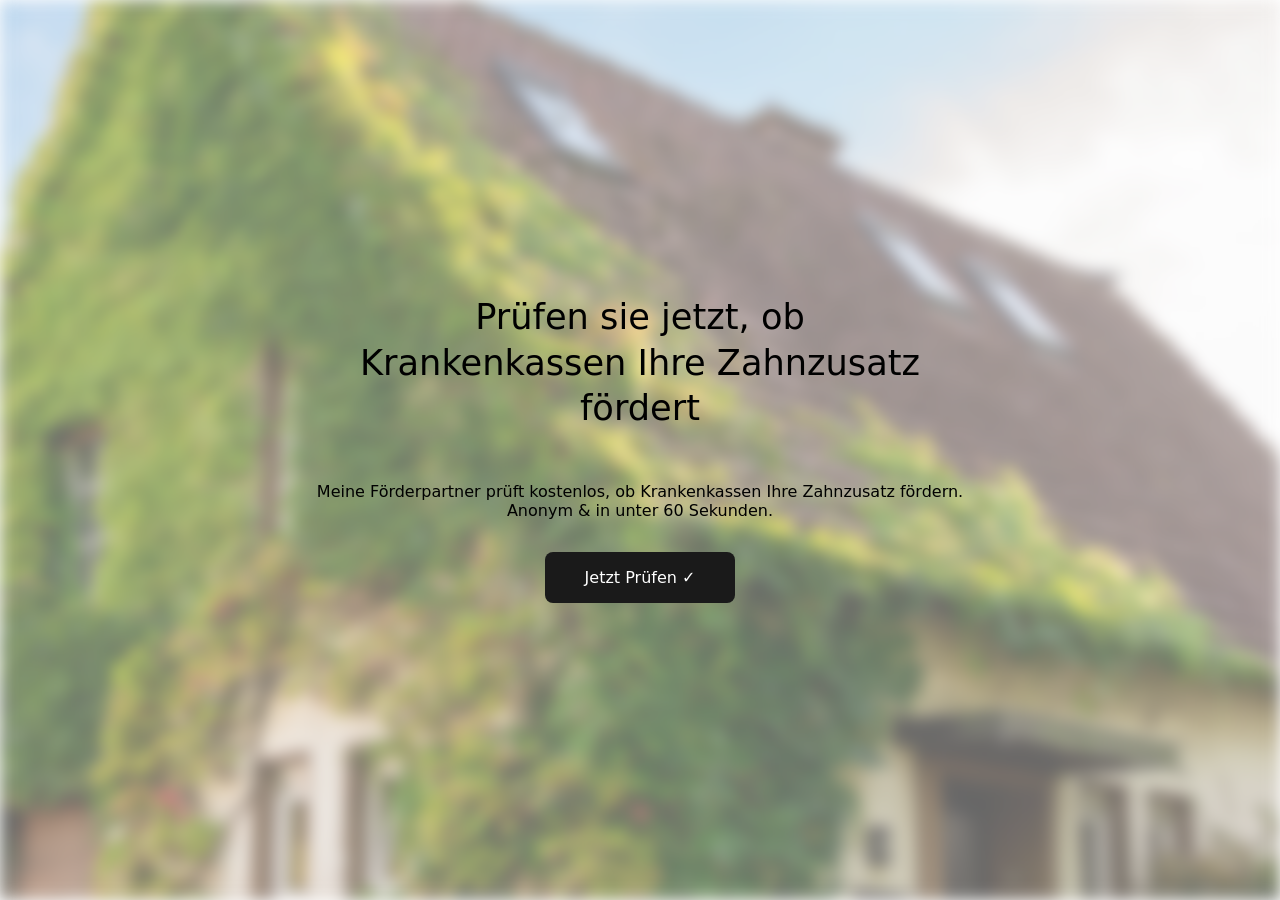
==== index.html @ b0352526 "Multiple Choice Checkbox code verkürzen und verschönern" ====
<!DOCTYPE html>
<html lang="de">
<head>
	<meta charset="UTF-8">
	<meta name="viewport" content="width=device-width, initial-scale=1.0">
	<title>Zahnversicherung</title>
	<link rel="stylesheet" href="style.css">
	<link rel="preload" href="public/HausHintergrund.jpg" as="image" type="image/jpeg">
	<script>
		window.addEventListener('DOMContentLoaded', () => {
			if(!window.location.hash){
				window.location.hash = '#start';
			}
		});

		window.addEventListener('hashchange',()=>{
		const hash = window.location.hash;
		document.querySelector( hash || "#start").scrollIntoView();

		const hashlist = ["#step12", "#step13", "#step14"];
		if(hashlist.includes(hash)){
			document.querySelector(hash).querySelectorAll("input").forEach(el=>el.disabled=false);
			hashlist.forEach(e=>{
				if(e!==hash)document.querySelector(e).querySelectorAll("input").forEach(el=>el.disabled=true)
			});
		}
		});
		const jump = (btn,loc)=>{
			document.getElementById(btn).href=loc;
		};
	</script>
</head>
<body>

<section class="step" id="start">
	<h1 class="question">Prüfen sie jetzt, ob Krankenkassen Ihre Zahnzusatz fördert</h1>
	<div class="i-text">
	Meine Förderpartner prüft kostenlos, ob Krankenkassen Ihre Zahnzusatz fördern.
	Anonym & in unter 60 Sekunden.
	</div>
	<a href="#step1" class="btn">Jetzt Prüfen ✓</a>
</section>

<form class="form-container" action="/save.php" method="POST">

	<section class="step" id="step1">
		<h1 class="question">Wie sind Sie bisher versichert?</h1>
		<div class="options-grid">
			<label class="option-card" >
			<input type="radio" name="insuranceType" value="gesetzlich" checked onchange="jump('PrivatBtn','#step2')">
			Gesetzlich
			</label>
			<label class="option-card">
	<!-- Privatvesicherte können keine Zusatz- und Familienversicherung haben, deswegen wird die Zusatz übersprungen. -->
			<input type="radio" name="insuranceType" value="privat" onchange="jump('PrivatBtn','#step3'); jump('notElegible','#step13')">
			Privat
			</label>
		</div>
		<a href="#step2" class="btn" id="PrivatBtn">OK ✓</a>
	</section>

	<section class="step" id="step2">
		<h1 class="question">Bei welcher Krankenkasse sind Sie aktuell versichert?</h1>
			<div class="options-grid">
				<label class="option-card">
					<input type="radio" name="insuranceGKV" value="Aok" required>
					AOK
				</label>
				<label class="option-card">
					<input type="radio" name="insuranceGKV" value="Techniker" checked>
					DAK
				</label>
				<label class="option-card">
					<input type="radio"name="insuranceGKV"value="SBK">
					SBK
				</label>
				<label class="option-card">
					<input type="radio"name="insuranceGKV"value="DieTechniker">
					Die Techniker
				</label>
				<label class="option-card">
					<input type="radio"name="insuranceGKV"value="Eineandere">
					Eine andere
				</label>
			</div>
		<a href="#step4" class="btn">OK ✓</a>
	</section>

	<section class="step" id="step3">
		<h1 class="question">Bei welcher Krankenkasse sind Sie aktuell versichert?</h1>
		<input type="text" class="input-text" placeholder="Allianz, Arag, Axa..." name="insurancePKV">
		<a href="#step8" class="btn">OK ✓</a>
	</section>

	<section class="step" id="step4">
		<h1 class="question">Sind sie selbst- oder Familienversichert?</h1>
		<div class="options-grid">
			<label class="option-card" >
				<input type="radio" name="family" value="self_insured" checked onchange="jump('holderBtn','#step6')">Selbst versichert
			</label>
			<label class="option-card">
				<input type="radio" name="family" value="familiy_insured" onchange="jump('holderBtn','#step5')">Familienversichert
			</label>
		</div>
		<a href="#step6" id="holderBtn" class="btn">OK ✓</a>
	</section>

	<section class="step" id="step5">
		<h1 class="question">Wer ist Versicherungsnehmer?</h1>
		<div class="options-grid">
			<label class="option-card">
				<input type="radio" name="hasDentalSupplement" value="ja" checked onchange="jump('familyBtn','#step6')">
				Ich selbst
			</label>
			<label class="option-card">
				<input type="radio" name="hasDentalSupplement" value="nein" onchange="jump('familyBtn','#theInsurer')">
				Jemand anderes
			</label>
		</div>
		<a href="#step6" id="familyBtn" class="btn">OK ✓</a>
	</section>

	<section class="step" id="step6">
		<h1 class="question">Haben Sie eine Zahnzusatzversicherung?</h1>
		<div class="options-grid">
			<label class="option-card">
				<input type="radio" name="hasDentalSupplement" value="ja" checked onchange="jump('dentalSupplementBtn','#step7')">
				Ja
			</label>
			<label class="option-card">
				<input type="radio" name="hasDentalSupplement" value="nein" checked onchange="jump('dentalSupplementBtn','#step8')">
				Nein
			</label>
		</div>
		<a href="#step7" class="btn" id="dentalSupplementBtn">OK ✓</a>
	</section>

	<section class="step" id="step7">
		<h1 class="question">Bei welcher Gesellschaft besteht aktuell Ihre Zahnzusatzversicherung?</h1>
		<input type="text" class="input-text" placeholder="Allianz, Arag, Axa..." name="dentalSupplementCompany">
		<a href="#step8" class="btn">OK ✓</a>
	</section>

	<section class="step" id="step8">
		<h1 class="question">Wie alt sind Sie?</h1>
		<div class="options-grid">
			<label class="option-card">
				<input type="radio" name="ageRange" value="<18" required onchange="jump('ageBtn','#under18')">
				Unter 18
			</label>
			<label class="option-card">
				<input type="radio" name="ageRange" value="18-25" checked onchange="jump('ageBtn','#step9')">
				18-25
			</label>
			<label class="option-card">
				<input type="radio" name="ageRange" value="26-35" onchange="jump('ageBtn','#step9')">
				26-35
			</label>
			<label class="option-card">
				<input type="radio" name="ageRange" value="36-55" onchange="jump('ageBtn','#step9')">
				36-55
			</label>
			<label class="option-card">
				<input type="radio" name="ageRange" value="56<" onchange="jump('ageBtn','#over56')">
				56 und älter
			</label>
		</div>
		<a href="#step9" id="ageBtn" class="btn">OK ✓</a>
	</section>

	<section class="step" id="step9">
		<h1 class="question">Was machen Sie aktuell beruflich?</h1>
		<div class="options-grid">
			<label class="option-card">
				<input type="radio" name="employmentStatus" value="empoyed" checked onchange="jump('employmentBtn','#step10')">Angestellt
			</label>
			<label class="option-card">
				<input type="radio" name="employmentStatus" value="self_employed" onchange="jump('employmentBtn','#step10')">Selbstständig
			</label>
			<label class="option-card">
				<input type="radio" name="employmentStatus" value="parantal_leave" onchange="jump('employmentBtn','#step10')">In Elternzeit
			</label>
			<label class="option-card">
				<input type="radio" name="employmentStatus" value="job_seeking" onchange="jump('employmentBtn','#jobseeking')">Arbeitssuchend
			</label>
			<label class="option-card">
				<input type="radio" name="employmentStatus" value="student_training" onchange="jump('employmentBtn','#step10')">Studium/Ausbildung
			</label>
			<label class="option-card">
				<input type="radio" name="employmentStatus" value="school" onchange="jump('employmentBtn','#step10')">Beamter
			</label>
		</div>
		<a href="#step10" id="employmentBtn" class="btn">OK ✓</a>		
	</section>

	<section class="step" id="step10">
		<h1 class="question">Was war bisher der Grund, warum sie noch keine Förderung genutzt haben?</h1>
		<div class="options-grid">
			<label class="option-card">
				<input type="radio" name="reason" value="cost">
				Kosten
			</label>
			<label class="option-card">
				<input type="radio" name="reason" value="time" >
				Zeit
			</label>
			<label class="option-card">
				<input type="radio" name="reason" value="knowledge" checked>
				Ich wusste nichts davon
			</label>
			<label class="option-card">
				<input type="radio" name="reason" value="other" >
				Etwas anderes
			</label>
		</div>
		<a href="#step11" class="btn">OK ✓</a>
	</section>

	<section class="step" id="step11">
		<h1 class="question">Was ist Ihnen wichtig?</h1>
		<div class="options-grid">
			<label class="option-card" >
				<input type="checkbox" name="pzr" value="Professionelle Zahnreinigung">
				Professionelle Zahnreinigung
			</label>
			<label class="option-card">
				<input type="checkbox" name="zbuze" value="Zahnbehandlung und Zahnersatz">
				Zahnbehandlung und Zahnersatz
			</label>
			<label class="option-card">
				<input type="checkbox" name="ko" value="Kieferorthopädie">
				Kieferorthopädie
			</label>
			<label class="option-card">
				<input type="checkbox" name="ar" value="Altersrückstellungen">
				Altersrückstellungen
			</label>
		</div>
		<a href="#step12" class="btn">OK ✓</a>
	</section>

	<section class="step" id="step12">
		<h1 class="title">Glückwunsch, dass Sie diesen Schritt gegangen sind - eine Förderung für Sie ist möglich</h1>
		<div class="i-text">
			Damit wir die Förderung individuell prüfen und durchführen können, brauchen wir Ihre Kontaktdaten.
			Natürlich kostenlos & unverbindlich.
		</div>
		<input type="text" class="input-text" placeholder="Max" name="firstname" required>
		<input type="text" class="input-text" placeholder="Mustermann" name="lastname" required>
		<input type="tel" class="input-text" placeholder="Telefonnummer" name="phone" required>
		<input type="email" class="input-text" placeholder="deine@email.de (optional)" name="email">
		<div style="width: 100%; max-width: 400px; margin: 5px;">
			<input type="checkbox" value="true"  name="consentGiven" id="dsgvo1" required oninvalid="this.setCustomValidity('Bitte die Erlaubnis zur Kontaktaufnahme geben')" oninput="this.setCustomValidity('')">
			<label for="dsgvo1">Ich bin damit einverstanden, dass meine Angaben zur Kontaktaufnahme und zur individuellen Prüfung verwendet werden dürfen.</label>
		</div>
		<button type="submit" class="btn">Absenden</button>
	</section>

	<section class="step" id="step13">
		<h1 class="title">Glückwunsch, dass Sie diesen Schritt gegangen sind – ein individueller Check-up ist möglich!</h1>
		<div class="i-text">
			Damit wir Ihnen individuell helfen können, brauchen wir Ihre Kontaktdaten.
			Natürlich kostenlos & unverbindlich.
		</div>
		<input type="text" class="input-text" placeholder="Max" name="firstname" required>
		<input type="text" class="input-text" placeholder="Mustermann" name="lastname" required>
		<input type="tel" class="input-text" placeholder="Telefonnummer" name="phone" required>
		<input type="email" class="input-text" placeholder="deine@email.de (optional)" name="email">
		<div style="width: 100%; max-width: 400px; margin: 5px;">
			<input type="checkbox" value="true"  name="consentGiven" id="dsgvo2" required oninvalid="this.setCustomValidity('Bitte die Erlaubnis zur Kontaktaufnahme geben')" oninput="this.setCustomValidity('')">
			<label for="dsgvo2">Ich bin damit einverstanden, dass meine Angaben zur Kontaktaufnahme und zur individuellen Prüfung verwendet werden dürfen.</label>
		</div>
		<button type="submit" class="btn">Absenden</button>
	</section>

	<section class="step" id="step14">
		<h1 class="title">Wir überprüfen für Sie alternative Möglichkeiten, die Förderung zu erhalten</h1>
		<div class="i-text">
			Damit wir Ihnen das Ergebniss mitteilen können, benötigen wir Ihre Kontaktdaten.
			Natürlich kostenlos & unverbindlich.
		</div>
		<input type="text" class="input-text" placeholder="Max" name="firstname" required>
		<input type="text" class="input-text" placeholder="Mustermann" name="lastname" required>
		<input type="tel" class="input-text" placeholder="Telefonnummer" name="phone" required>
		<input type="email" class="input-text" placeholder="deine@email.de (optional)" name="email">
		<div style="width: 100%; max-width: 400px; margin: 5px;">
			<input type="checkbox" value="true"  name="consentGiven" id="dsgvo3" required oninvalid="this.setCustomValidity('Bitte die Erlaubnis zur Kontaktaufnahme geben')" oninput="this.setCustomValidity('')">
			<label for="dsgvo3">Ich bin damit einverstanden, dass meine Angaben zur Kontaktaufnahme und zur individuellen Prüfung verwendet werden dürfen.</label>
		</div>
		<button type="submit" class="btn">Absenden</button>
	</section>

</form>

<!--Not Elegible text-->

<section class="step" id="over56">
		<h1 class="title">Hinweis</h1>
		<h1 class="question">Eine direkte Förderung ist für Sie leider nicht möglich</h1>
		<div class="info-text">
		Gerne prüfen wir für Sie, ob es alternative Möglichkeiten gibt, Förderungen zu erhalten.
		</div>
		<a href="#step14" class="btn">Jetzt Prüfen lassen ✓</a>
</section>

<section class="step" id="under18">
		<h1 class="title">Hinweis</h1>
		<h1 class="question">Für Minderjährige ist eine Prüfung aktuell nicht möglich.</h1>
		<div class="info-text">
		Falls Sie ein Elternteil sind und sich für Förderung für Ihr Kind interessieren, geben Sie bitte Ihr aktuelles Alter an.
		</div>
		<a href="#step1" class="btn">Fragebogen starten</a>
</section>

<section class="step" id="theInsurer">
		<h1 class="title">Hinweis</h1>
		<h1 class="question">Die Prüfung sollte durch den Versicherungsnehmer erfolgen.</h1>
		<div class="info-text">
		Bitte leiten Sie diesen kurzen Fragebogen an den Versicherungsnehmer weiter.
		</div>
		<a href="#step1" class="btn">Fragebogen starten</a>
</section>

<section class="step" id="jobseeking">
		<h1 class="title">Hinweis</h1>
		<h1 class="question">Eine Prüfung ist aktuell leider nur eingeschränkt möglich.</h1>
		<div class="info-text">
		Bei Arbeitssuchenden ist die Förder- und Versicherungssituation sehr stark eingeschränkt und die Nutzung von Förderungen erschwert.
		</div>
</section>

<section class="step" id="notElegible">
		<h1 class="title">Not Elegible</h1>
</section>

</body>
</html>
---- style.css ----
/* 1. Global Reset & Fonts */
    :root {
      --primary-color: #1a1a1a;
      --bg-color: #f7f9fa;
      --text-color: #000;
      --card-bg: #ffffff;
    }
    
    body, html {
      margin: 0;
      padding: 0;
      font-family: system-ui, -apple-system, BlinkMacSystemFont, "Segoe UI", Roboto, sans-serif;
      height: 100%;
      color: var(--text-color);
    }

    body::before {
      background-image: linear-gradient(rgba(255, 255, 255, 0.4), rgba(255, 255, 255, 0.4)),url("public/HausHintergrund.jpg");
      position: absolute;
      content: "";
      top: 0;
      left: 0;
      width: 100vw;
      height: 100vh;
      filter: blur(8px);
      z-index: -1;
      background-size: cover;
      background-position: center;
      background-repeat: no-repeat;
    }  

    .title, .i-text {
	    text-align: center;
      white-space: pre-line;
    }

    .form-container {
      height: 100vh;
      display: contents;
    }

    .step {
      overflow-y: auto;
      min-height: 100dvh;
      flex-direction: column;
      justify-content: center;
      align-items: center;
      padding: 1rem 2rem 3rem 2rem;
      box-sizing: border-box;
      display: none;
    }

    .step:target {
      display: flex;
    }
    .step * {
      animation: slideup 0.4s ease forwards;
    }
    @keyframes slideup {
      0% {
      	transform: translateY(30px);
	opacity: 0;
      }
      100% {
        transform: translateY(0);
	opacity: 1;
      }
    }

    .question {
      font-size: clamp(1.8rem, 2.2rem, 2.4rem);
      margin-bottom: 2rem;
      text-align: center;
      max-width: 600px;
      font-weight: 300;
      line-height: 1.3;
    }

    .options-grid {
      display: flex;
      flex-direction: column;
      gap: 1rem;
      width: 100%;
      max-width: 400px;
      flex-wrap: wrap;
    }

    .option-card {
      background: var(--card-bg);
      border: 1px solid #e0e0e0;
      padding: 1.2rem 1.5rem;
      border-radius: 8px;
      font-size: clamp( 0.8rem, 1.2rem, 1.4rem);
      cursor: pointer;
      transition: all 0.2s ease;
      display: flex;
      align-items: center;
      box-shadow: 0 4px 6px rgba(0,0,0,0.02);
      white-space: nowrap;
      vertical-align: middle;
    }

    .option-card:hover, .option-card:focus-within {
      background: #eceff1;
      border-color: #b0bec5;
      transform: translateY(-2px);
    }

    .option-card input[type="radio"], input[type="checkbox"] {
      margin-right: 1.5rem;
      transform: scale(1.5);
      cursor: pointer;
    }

    .input-text {
      width: 100%;
      max-width: 400px;
      padding: 1rem 0;
      font-size: clamp(1.1rem, 1.5rem 1.7rem);
      border: none;
      border-bottom: 2px solid #f1f1f1;
      background: transparent;
      outline: none;
      transition: border-color 0.3s;
      color: var(--primary-color);
    }

    .input-text:focus, .input-text::placeholder {
      border-color: var(--primary-color);
      color: var(--primary-color);
    }

    .btn {
      margin-top: 2rem;
      padding: 1rem 2.5rem;
      background: var(--primary-color);
      color: white;
      font-size: clamp(1rem, 1.2rem 1.4rem);
      border: none;
      border-radius: 8px;
      cursor: pointer;
      text-decoration: none;
      transition: opacity 0.2s;
    }

    .btn:hover {
      opacity: 0.8;
    }
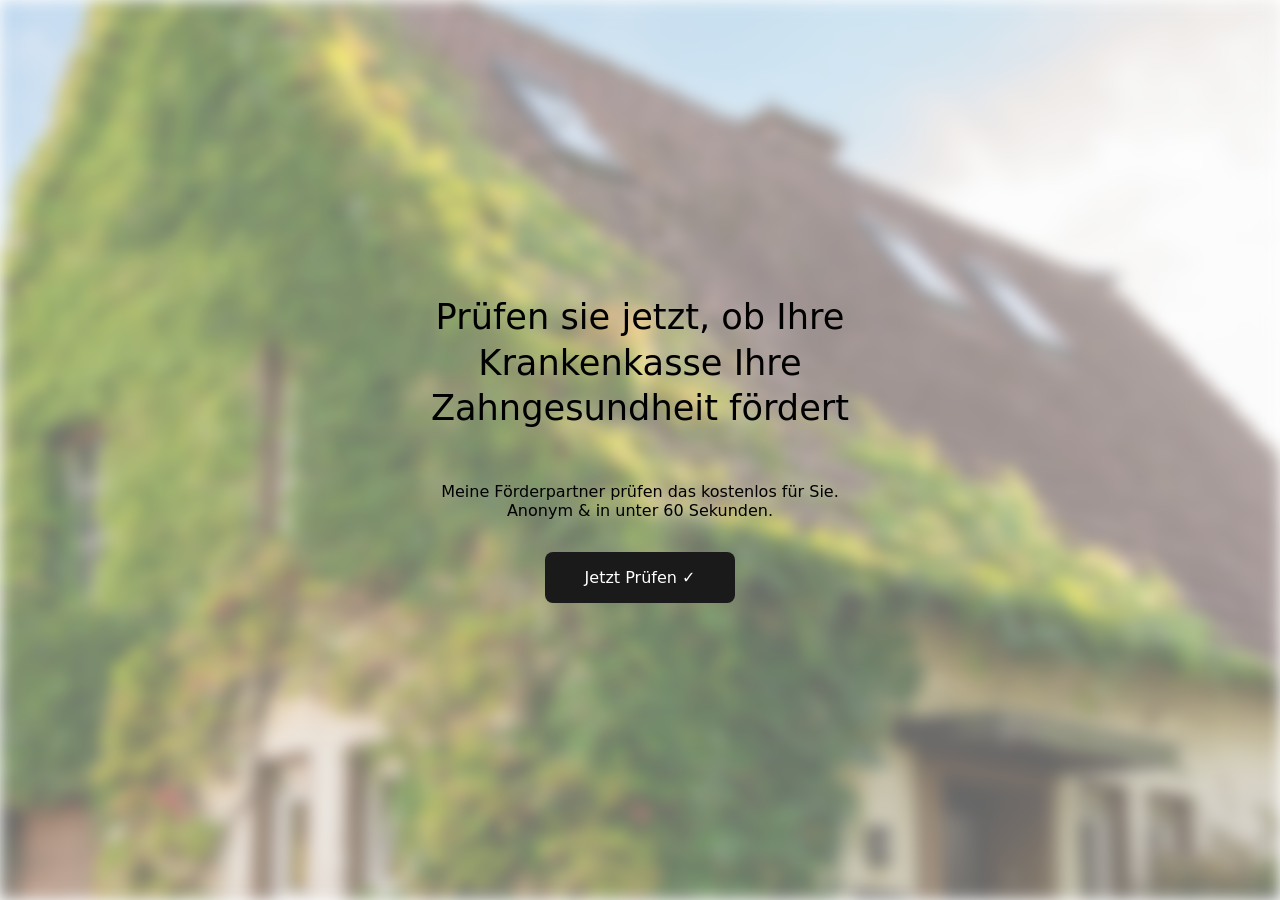
==== commit 38e9a683: "Texte startseite, Fragen und dankseite angepasst; Calendly Link eingefügt" ====
--- a/index.html
+++ b/index.html
@@ -4,7 +4,7 @@
 	<meta charset="UTF-8">
 	<meta name="viewport" content="width=device-width, initial-scale=1.0">
 	<title>Zahnversicherung</title>
-	<link rel="stylesheet" href="style.css">
+	<link rel="stylesheet" href="/style.css">
 	<link rel="preload" href="public/HausHintergrund.jpg" as="image" type="image/jpeg">
 	<script>
 		window.addEventListener('DOMContentLoaded', () => {
@@ -33,9 +33,9 @@
 <body>
 
 <section class="step" id="start">
-	<h1 class="question">Prüfen sie jetzt, ob Krankenkassen Ihre Zahnzusatz fördert</h1>
+	<h1 class="question">Prüfen sie jetzt, ob Ihre Krankenkasse Ihre Zahngesundheit fördert</h1>
 	<div class="i-text">
-	Meine Förderpartner prüft kostenlos, ob Krankenkassen Ihre Zahnzusatz fördern.
+	Meine Förderpartner prüfen das kostenlos für Sie.
 	Anonym & in unter 60 Sekunden.
 	</div>
 	<a href="#step1" class="btn">Jetzt Prüfen ✓</a>
@@ -44,7 +44,7 @@
 <form class="form-container" action="/save.php" method="POST">
 
 	<section class="step" id="step1">
-		<h1 class="question">Wie sind Sie bisher versichert?</h1>
+		<h1 class="question">Wie sind Sie aktuel krankenversichert?</h1>
 		<div class="options-grid">
 			<label class="option-card" >
 			<input type="radio" name="insuranceType" value="gesetzlich" checked onchange="jump('PrivatBtn','#step2')">
@@ -52,7 +52,7 @@
 			</label>
 			<label class="option-card">
 	<!-- Privatvesicherte können keine Zusatz- und Familienversicherung haben, deswegen wird die Zusatz übersprungen. -->
-			<input type="radio" name="insuranceType" value="privat" onchange="jump('PrivatBtn','#step3'); jump('notElegible','#step13')">
+			<input type="radio" name="insuranceType" value="privat" onchange="jump('PrivatBtn','#step3'); jump('elegibleBtn','#step13')">
 			Privat
 			</label>
 		</div>
@@ -87,13 +87,13 @@
 	</section>
 
 	<section class="step" id="step3">
-		<h1 class="question">Bei welcher Krankenkasse sind Sie aktuell versichert?</h1>
+		<h1 class="question">Bei welcher privaten Krankenversicherung sind Sie aktuell versichert?</h1>
 		<input type="text" class="input-text" placeholder="Allianz, Arag, Axa..." name="insurancePKV">
 		<a href="#step8" class="btn">OK ✓</a>
 	</section>
 
 	<section class="step" id="step4">
-		<h1 class="question">Sind sie selbst- oder Familienversichert?</h1>
+		<h1 class="question">Sind sie selbst versichert oder Familienversichert?</h1>
 		<div class="options-grid">
 			<label class="option-card" >
 				<input type="radio" name="family" value="self_insured" checked onchange="jump('holderBtn','#step6')">Selbst versichert
@@ -106,7 +106,7 @@
 	</section>
 
 	<section class="step" id="step5">
-		<h1 class="question">Wer ist Versicherungsnehmer?</h1>
+		<h1 class="question">Wer ist der Versicherungsnehmer?</h1>
 		<div class="options-grid">
 			<label class="option-card">
 				<input type="radio" name="hasDentalSupplement" value="ja" checked onchange="jump('familyBtn','#step6')">
@@ -121,7 +121,7 @@
 	</section>
 
 	<section class="step" id="step6">
-		<h1 class="question">Haben Sie eine Zahnzusatzversicherung?</h1>
+		<h1 class="question">Haben Sie bereits eine Zahnzusatzversicherung?</h1>
 		<div class="options-grid">
 			<label class="option-card">
 				<input type="radio" name="hasDentalSupplement" value="ja" checked onchange="jump('dentalSupplementBtn','#step7')">
@@ -136,7 +136,7 @@
 	</section>
 
 	<section class="step" id="step7">
-		<h1 class="question">Bei welcher Gesellschaft besteht aktuell Ihre Zahnzusatzversicherung?</h1>
+		<h1 class="question">Bei welcher Gesellschaft besteht Ihre Zahnzusatzversicherung?</h1>
 		<input type="text" class="input-text" placeholder="Allianz, Arag, Axa..." name="dentalSupplementCompany">
 		<a href="#step8" class="btn">OK ✓</a>
 	</section>
@@ -236,7 +236,7 @@
 				Altersrückstellungen
 			</label>
 		</div>
-		<a href="#step12" class="btn">OK ✓</a>
+		<a href="#step12" id="elegibleBtn" class="btn">OK ✓</a>
 	</section>
 
 	<section class="step" id="step12">
@@ -257,7 +257,7 @@
 	</section>
 
 	<section class="step" id="step13">
-		<h1 class="title">Glückwunsch, dass Sie diesen Schritt gegangen sind – ein individueller Check-up ist möglich!</h1>
+		<h1 class="title">Glückwunsch, dass Sie diesen Schritt gegangen sind – <br> ein individueller Check-up ist möglich!</h1>
 		<div class="i-text">
 			Damit wir Ihnen individuell helfen können, brauchen wir Ihre Kontaktdaten.
 			Natürlich kostenlos & unverbindlich.
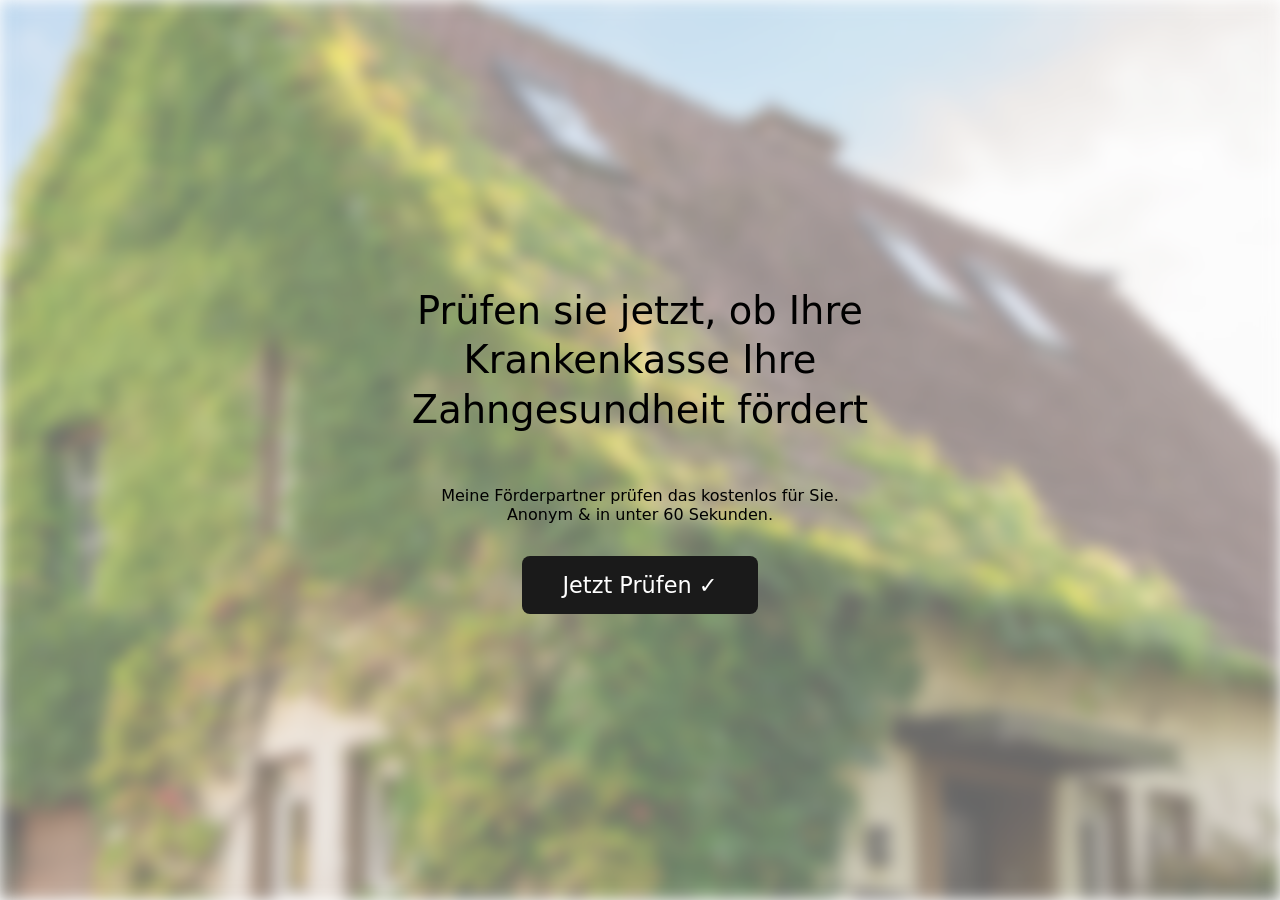
==== commit 23ce29c4: "ZZ haben ausgewählt" ====
--- a/index.html
+++ b/index.html
@@ -63,11 +63,11 @@
 		<h1 class="question">Bei welcher Krankenkasse sind Sie aktuell versichert?</h1>
 			<div class="options-grid">
 				<label class="option-card">
-					<input type="radio" name="insuranceGKV" value="Aok" required>
+					<input type="radio" name="insuranceGKV" value="Aok" checked required>
 					AOK
 				</label>
 				<label class="option-card">
-					<input type="radio" name="insuranceGKV" value="Techniker" checked>
+					<input type="radio" name="insuranceGKV" value="Techniker">
 					DAK
 				</label>
 				<label class="option-card">
@@ -128,7 +128,7 @@
 				Ja
 			</label>
 			<label class="option-card">
-				<input type="radio" name="hasDentalSupplement" value="nein" checked onchange="jump('dentalSupplementBtn','#step8')">
+				<input type="radio" name="hasDentalSupplement" value="nein" onchange="jump('dentalSupplementBtn','#step8')">
 				Nein
 			</label>
 		</div>
--- a/style.css
+++ b/style.css
@@ -68,7 +68,7 @@
     }
 
     .question {
-      font-size: clamp(1.8rem, 2.2rem, 2.4rem);
+      font-size: clamp(1.8rem, calc(1.6rem + 1.5vw) , 2.4rem);
       margin-bottom: 2rem;
       text-align: center;
       max-width: 600px;
@@ -90,7 +90,7 @@
       border: 1px solid #e0e0e0;
       padding: 1.2rem 1.5rem;
       border-radius: 8px;
-      font-size: clamp( 0.8rem, 1.2rem, 1.4rem);
+      font-size: clamp( 0.8rem, calc( 0.8rem + 1cqw), 1.4rem);
       cursor: pointer;
       transition: all 0.2s ease;
       display: flex;
@@ -116,7 +116,7 @@
       width: 100%;
       max-width: 400px;
       padding: 1rem 0;
-      font-size: clamp(1.1rem, 1.5rem 1.7rem);
+      font-size: clamp(1.1rem, calc(1.1rem + 1.5cqw), 1.7rem);
       border: none;
       border-bottom: 2px solid #f1f1f1;
       background: transparent;
@@ -135,7 +135,7 @@
       padding: 1rem 2.5rem;
       background: var(--primary-color);
       color: white;
-      font-size: clamp(1rem, 1.2rem 1.4rem);
+      font-size: clamp(1rem, calc( 0.9rem + 1cqw), 1.4rem);
       border: none;
       border-radius: 8px;
       cursor: pointer;
